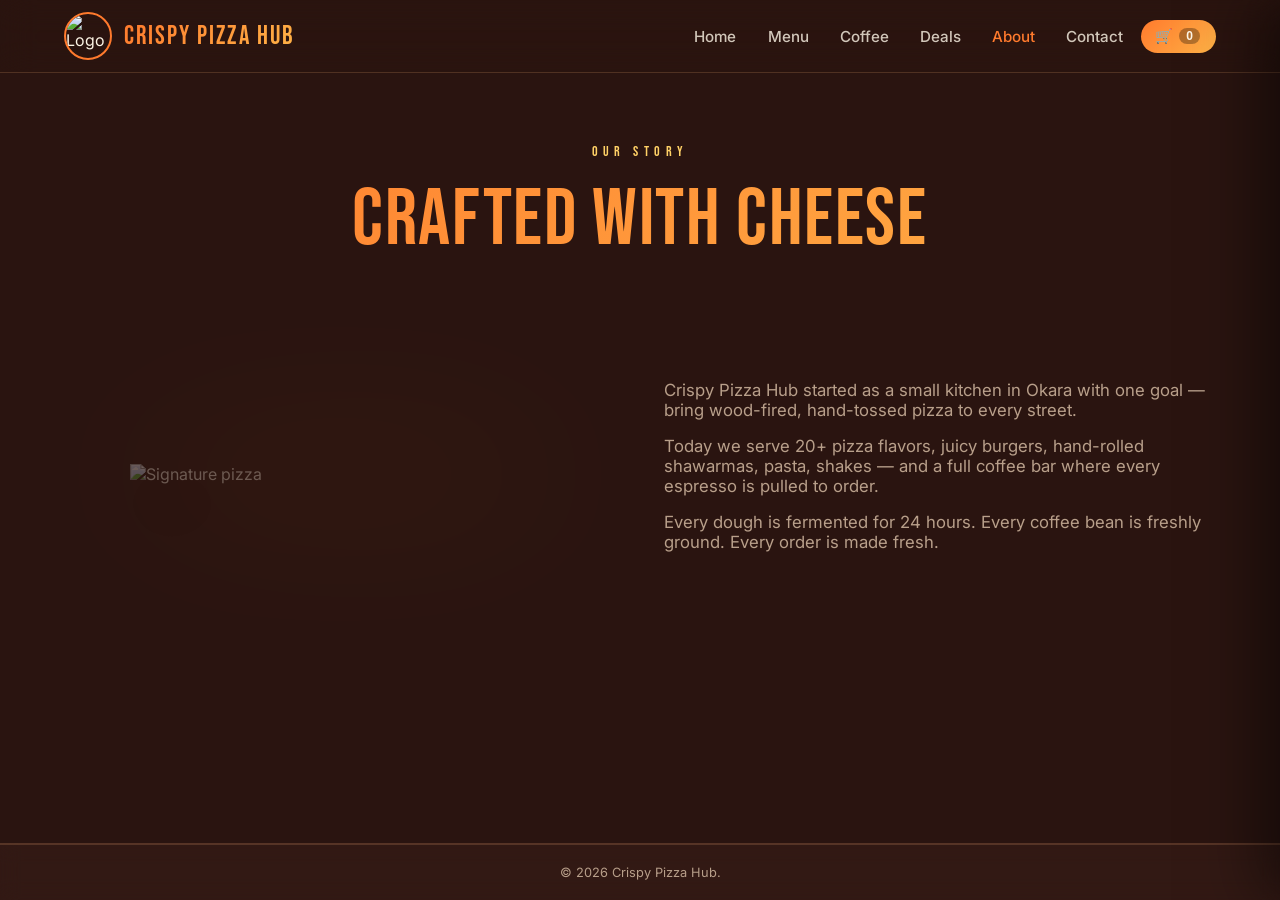
==== about.html @ a02a5085 "Add files via upload" ====
<!DOCTYPE html>
<html lang="en">
<head>
  <meta charset="UTF-8">
  <meta name="viewport" content="width=device-width, initial-scale=1.0">
  <title>About — Crispy Pizza Hub</title>
  <link rel="icon" href="assets/logo.svg">
  <link rel="stylesheet" href="css/style.css">
</head>
<body>
<header class="site-header">
  <div class="header-inner">
    <a href="index.html" class="brand"><img src="assets/logo.svg" alt="Logo"><span class="brand-name text-gradient">Crispy Pizza Hub</span></a>
    <nav class="nav" id="main-nav">
      <a href="index.html">Home</a>
      <a href="menu.html">Menu</a>
      <a href="coffee.html">Coffee</a>
      <a href="deals.html">Deals</a>
      <a href="about.html">About</a>
      <a href="contact.html">Contact</a>
      <button class="cart-btn" id="cart-btn" aria-label="Open cart">🛒 <span class="cart-count" id="cart-count">0</span></button>
    </nav>
    <button class="burger" id="burger" aria-label="Open menu" aria-expanded="false" aria-controls="main-nav">
      <span></span><span></span><span></span>
    </button>
  </div>
</header>

<main>
<section class="page-header animate-fade-up">
  <p class="page-eyebrow">OUR STORY</p>
  <h1 class="page-title text-gradient">Crafted with Cheese</h1>
</section>

<section class="about-section">
  <div class="about-pizza"><img src="assets/pizzas/special.jpg" alt="Signature pizza" onerror="this.style.opacity=0.3"></div>
  <div class="about-text">
    <p>Crispy Pizza Hub started as a small kitchen in Okara with one goal — bring wood-fired, hand-tossed pizza to every street.</p>
    <p>Today we serve 20+ pizza flavors, juicy burgers, hand-rolled shawarmas, pasta, shakes — and a full coffee bar where every espresso is pulled to order.</p>
    <p>Every dough is fermented for 24 hours. Every coffee bean is freshly ground. Every order is made fresh.</p>
  </div>
</section>
</main>

<footer class="site-footer">
  <div class="footer-bottom">© <span id="year"></span> Crispy Pizza Hub.</div>
</footer>

<script src="js/menu-data.js"></script>
<script src="js/cart.js"></script>
<script src="js/main.js"></script>
</body>
</html>
---- css/style.css ----
/* =========================================================
   Crispy Pizza Hub — Global Stylesheet (Pizza + Coffee worlds)
   ========================================================= */
@import url('https://fonts.googleapis.com/css2?family=Bebas+Neue&family=Pacifico&family=Inter:wght@300;400;500;600;700&display=swap');

:root {
  --bg: #2a1410;
  --fg: #fdf5e6;
  --muted: #b89f8a;
  --card: #3a1f18;
  --border: rgba(255, 180, 120, 0.18);
  --primary: #ff7a2d;
  --primary-glow: #ffb347;
  --accent: #ffd166;
  --secondary: #c8341a;
  --gradient-primary: linear-gradient(135deg, #ff7a2d, #ffb347);
  --shadow-glow: 0 30px 80px -20px rgba(255, 122, 45, 0.55);
  --font-display: 'Bebas Neue', 'Impact', sans-serif;
  --font-script: 'Pacifico', cursive;
  --font-body: 'Inter', system-ui, sans-serif;
}

/* === Coffee World theme (applied to <body class="theme-coffee">) === */
body.theme-coffee {
  --bg: #221814;
  --fg: #f1e2c8;
  --muted: #b8a48a;
  --card: #322319;
  --border: rgba(214, 168, 110, 0.2);
  --primary: #c98a52;
  --primary-glow: #e8b07a;
  --accent: #f7c97a;
  --secondary: #5a3920;
  --gradient-primary: linear-gradient(135deg, #5a3920, #c98a52 55%, #e8b07a);
  --shadow-glow: 0 30px 80px -20px rgba(201, 138, 82, 0.55);
}

* { box-sizing: border-box; margin: 0; padding: 0; }
html { scroll-behavior: smooth; }
body {
  background: var(--bg);
  color: var(--fg);
  font-family: var(--font-body);
  overflow-x: hidden;
  min-height: 100vh;
  display: flex;
  flex-direction: column;
  transition: background 0.6s ease, color 0.6s ease;
}
main { flex: 1; padding-top: 80px; }
h1, h2, h3, .font-display {
  font-family: var(--font-display);
  letter-spacing: 0.02em;
  font-weight: 400;
}
a { color: inherit; text-decoration: none; }
img { max-width: 100%; display: block; }
.text-gradient {
  background: var(--gradient-primary);
  -webkit-background-clip: text;
  background-clip: text;
  color: transparent;
}
.font-script { font-family: var(--font-script); }
.container { max-width: 1200px; margin: 0 auto; padding: 0 1.5rem; }

/* ===== HEADER ===== */
.site-header {
  position: fixed; top: 0; left: 0; right: 0; z-index: 50;
  background: rgba(42, 20, 16, 0.55);
  backdrop-filter: blur(18px);
  -webkit-backdrop-filter: blur(18px);
  border-bottom: 1px solid var(--border);
  transition: background 0.6s ease;
}
body.theme-coffee .site-header { background: rgba(26, 20, 16, 0.65); }
.header-inner {
  max-width: 1200px; margin: 0 auto;
  padding: 0.75rem 1.5rem;
  display: flex; align-items: center; justify-content: space-between;
  gap: 1rem;
}
.brand { display: flex; align-items: center; gap: 0.75rem; }
.brand img {
  height: 48px; width: 48px; border-radius: 50%;
  object-fit: cover; border: 2px solid var(--primary);
  transition: transform 0.4s ease, border-color 0.4s ease;
}
.brand:hover img { transform: rotate(15deg); }
.brand-name {
  font-family: var(--font-display);
  font-size: 1.6rem; letter-spacing: 0.08em;
}
.nav { display: flex; gap: 0.25rem; flex-wrap: wrap; align-items: center; }
.nav a {
  padding: 0.5rem 0.85rem;
  font-weight: 500; font-size: 0.95rem;
  color: rgba(253, 245, 230, 0.8);
  border-radius: 8px;
  transition: color 0.2s, background 0.2s;
}
.nav a:hover, .nav a.active { color: var(--primary); }

.cart-btn {
  position: relative;
  background: var(--gradient-primary);
  color: #2a1410;
  padding: 0.5rem 1rem 0.5rem 0.85rem;
  border-radius: 999px;
  border: none; cursor: pointer;
  font-weight: 600; font-size: 0.9rem;
  display: inline-flex; align-items: center; gap: 0.4rem;
  transition: transform 0.2s;
}
.cart-btn:hover { transform: scale(1.05); }
.cart-count {
  background: rgba(0,0,0,0.3);
  color: var(--fg);
  border-radius: 999px;
  font-size: 0.75rem;
  padding: 0.05rem 0.45rem;
  min-width: 1.25rem;
  text-align: center;
}

/* ===== BUTTONS ===== */
.btn {
  display: inline-block;
  padding: 0.95rem 2rem;
  border-radius: 999px;
  font-weight: 600;
  cursor: pointer;
  border: none;
  transition: transform 0.25s ease, box-shadow 0.25s ease, background 0.25s;
  font-family: var(--font-body);
  font-size: 1rem;
}
.btn-primary {
  background: var(--gradient-primary);
  color: #2a1410;
  box-shadow: var(--shadow-glow);
}
.btn-primary:hover { transform: scale(1.05); }
.btn-ghost {
  background: transparent;
  color: var(--fg);
  border: 1px solid rgba(253, 245, 230, 0.3);
}
.btn-ghost:hover { background: rgba(253, 245, 230, 0.08); }
.btn-add {
  background: var(--gradient-primary);
  color: #2a1410;
  padding: 0.55rem 1.1rem;
  border-radius: 999px;
  border: none; cursor: pointer;
  font-weight: 600; font-size: 0.85rem;
  transition: transform 0.2s;
}
.btn-add:hover { transform: scale(1.06); }

/* ===== HERO ===== */
.hero {
  position: relative;
  min-height: calc(100vh - 80px);
  overflow: hidden;
  transition: background-color 1s ease;
}
.hero-glow { position: absolute; inset: 0; transition: background 1s ease; pointer-events: none; }
.hero-inner {
  position: relative; z-index: 2;
  max-width: 1200px; margin: 0 auto;
  padding: 3rem 1.5rem;
  display: grid; grid-template-columns: 1fr;
  gap: 2rem; align-items: center;
  min-height: calc(100vh - 80px);
}
@media (min-width: 768px) { .hero-inner { grid-template-columns: 1fr 1fr; } }
.hero-eyebrow {
  font-family: var(--font-display);
  letter-spacing: 0.4em; color: var(--accent);
  font-size: 0.85rem; margin-bottom: 1rem;
}
.hero-title { font-family: var(--font-display); font-size: clamp(3rem, 8vw, 6rem); line-height: 0.9; margin-bottom: 1.5rem; }
.hero-title span { display: block; }
.hero-tagline { font-size: 1.25rem; color: rgba(253, 245, 230, 0.8); margin-bottom: 2rem; max-width: 28rem; }
body.theme-coffee .hero-tagline { color: rgba(243, 229, 208, 0.8); }
.hero-actions { display: flex; flex-wrap: wrap; gap: 1rem; }
.pizza-stage { position: relative; display: flex; align-items: center; justify-content: center; }
.pizza-img {
  width: min(85vw, 520px); height: auto;
  filter: drop-shadow(0 40px 60px rgba(0,0,0,0.6));
  animation: spin-slow 40s linear infinite;
  transition: transform 0.1s linear;
  will-change: transform;
}
.pizza-blur {
  position: absolute; width: 70%; aspect-ratio: 1;
  background: var(--gradient-primary);
  filter: blur(80px); opacity: 0.45; border-radius: 50%;
  animation: float 6s ease-in-out infinite;
}
.arrow {
  position: absolute; top: 50%; transform: translateY(-50%);
  width: 48px; height: 48px; border-radius: 50%;
  background: rgba(42, 20, 16, 0.5); backdrop-filter: blur(10px);
  border: 1px solid var(--border); color: var(--fg);
  font-size: 1.5rem; cursor: pointer;
  display: grid; place-items: center;
  transition: background 0.2s, color 0.2s; z-index: 3;
}
.arrow:hover { background: var(--primary); color: #2a1410; }
.arrow.left { left: 0.5rem; }
.arrow.right { right: 0.5rem; }
.dots { position: absolute; bottom: 1.5rem; left: 50%; transform: translateX(-50%); display: flex; gap: 0.6rem; z-index: 3; }
.dot { height: 8px; width: 8px; border-radius: 999px; background: rgba(253, 245, 230, 0.3); border: none; cursor: pointer; transition: width 0.3s, background 0.3s; }
.dot.active { width: 36px; background: var(--primary); }

/* Coffee steam */
.steam {
  position: absolute;
  bottom: 60%;
  left: 50%;
  width: 12px; height: 80px;
  background: linear-gradient(to top, rgba(255,255,255,0.5), transparent);
  border-radius: 50%;
  filter: blur(8px);
  opacity: 0;
  animation: steam-rise 4s ease-in-out infinite;
}
.steam:nth-child(2) { animation-delay: 1s; transform: translateX(-30px); }
.steam:nth-child(3) { animation-delay: 2s; transform: translateX(20px); }
@keyframes steam-rise {
  0% { opacity: 0; transform: translateY(0) scale(1); }
  30% { opacity: 0.8; }
  100% { opacity: 0; transform: translateY(-160px) scale(2); }
}

/* ===== FEATURES ===== */
.features {
  max-width: 1200px; margin: 0 auto;
  padding: 6rem 1.5rem;
  display: grid; gap: 1.5rem;
  grid-template-columns: repeat(auto-fit, minmax(260px, 1fr));
}
.feature {
  padding: 2rem; border-radius: 24px;
  background: var(--card);
  border: 1px solid var(--border);
  transition: border-color 0.3s, transform 0.3s;
}
.feature:hover { border-color: var(--primary); transform: translateY(-4px); }
.feature-icon { font-size: 2rem; margin-bottom: 1rem; }
.feature h3 { font-size: 1.6rem; margin-bottom: 0.5rem; }
.feature p { color: var(--muted); }

/* ===== PAGE HEADER ===== */
.page-header { text-align: center; padding: 4rem 1.5rem 2rem; }
.page-eyebrow { font-family: var(--font-display); letter-spacing: 0.4em; color: var(--accent); font-size: 0.85rem; margin-bottom: 0.75rem; }
.page-title { font-size: clamp(2.5rem, 7vw, 5rem); margin-bottom: 1rem; }
.page-sub { color: var(--muted); max-width: 600px; margin: 0 auto; }

/* ===== MENU ===== */
.menu-section-title {
  max-width: 1200px; margin: 3rem auto 1rem; padding: 0 1.5rem;
  display: flex; align-items: center; gap: 1rem;
}
.menu-section-title h2 {
  font-size: clamp(1.8rem, 4vw, 2.6rem);
  color: var(--primary);
}
.menu-section-title .line { flex: 1; height: 1px; background: var(--border); }

.menu-grid {
  max-width: 1200px; margin: 0 auto;
  padding: 1rem 1.5rem 2rem;
  display: grid; gap: 1.5rem;
  grid-template-columns: repeat(auto-fit, minmax(260px, 1fr));
}
.menu-card {
  border-radius: 24px;
  background: var(--card);
  border: 1px solid var(--border);
  overflow: hidden;
  transition: transform 0.5s, border-color 0.5s;
  display: flex; flex-direction: column;
}
.menu-card:hover { transform: translateY(-8px); border-color: var(--primary); }
.menu-img-wrap {
  aspect-ratio: 1;
  background: linear-gradient(135deg, rgba(255,122,45,0.15), rgba(255,179,71,0.15));
  display: grid; place-items: center; overflow: hidden;
}
body.theme-coffee .menu-img-wrap {
  background: linear-gradient(135deg, rgba(212,165,116,0.18), rgba(107,68,35,0.18));
}
.menu-img-wrap img {
  width: 80%; height: 80%; object-fit: contain;
  filter: drop-shadow(0 20px 30px rgba(0,0,0,0.4));
  transition: transform 0.7s ease;
}
.menu-card:hover .menu-img-wrap img { transform: scale(1.1) rotate(8deg); }
.menu-body { padding: 1.25rem; display: flex; flex-direction: column; flex: 1; }
.menu-head {
  display: flex; justify-content: space-between;
  align-items: flex-start; gap: 1rem; margin-bottom: 0.4rem;
}
.menu-head h3 { font-size: 1.4rem; line-height: 1.05; }
.menu-price { font-family: var(--font-display); font-size: 1.4rem; color: var(--primary); white-space: nowrap; }
.menu-desc { color: var(--muted); font-size: 0.85rem; margin-bottom: 0.75rem; flex: 1; }

.size-options {
  display: flex; flex-wrap: wrap; gap: 0.4rem;
  margin: 0.5rem 0 0.85rem;
}
.size-chip {
  background: rgba(255,122,45,0.12);
  border: 1px solid var(--border);
  color: var(--fg);
  padding: 0.3rem 0.6rem;
  border-radius: 999px;
  font-size: 0.75rem; cursor: pointer;
  transition: background 0.2s, border-color 0.2s;
}
.size-chip:hover, .size-chip.active {
  background: var(--gradient-primary);
  color: #2a1410; border-color: transparent;
}
.menu-footer { display: flex; justify-content: space-between; align-items: center; gap: 0.5rem; margin-top: auto; }

/* ===== DEALS ===== */
.deals-grid {
  max-width: 1200px; margin: 0 auto;
  padding: 2rem 1.5rem;
  display: grid; gap: 2rem;
  grid-template-columns: repeat(auto-fit, minmax(300px, 1fr));
}
.deal {
  position: relative; padding: 2rem;
  border-radius: 24px;
  background: var(--card);
  border: 1px solid var(--border);
  overflow: hidden;
  transition: border-color 0.3s;
}
.deal:hover { border-color: var(--primary); }
.deal::after {
  content: ""; position: absolute; top: -80px; right: -80px;
  width: 240px; height: 240px;
  background: var(--gradient-primary);
  opacity: 0.18; filter: blur(60px); border-radius: 50%;
  transition: opacity 0.4s;
}
.deal:hover::after { opacity: 0.35; }
.deal-tag {
  display: inline-block; padding: 0.3rem 0.8rem;
  border-radius: 999px;
  background: rgba(255, 122, 45, 0.2);
  color: var(--primary);
  font-size: 0.75rem; font-weight: 600;
  letter-spacing: 0.15em;
  margin-bottom: 1rem; position: relative; z-index: 1;
}
.deal-icon { font-size: 2.5rem; margin-bottom: 0.75rem; position: relative; z-index: 1; }
.deal h3 { font-size: 1.7rem; margin-bottom: 0.5rem; position: relative; z-index: 1; }
.deal p { color: var(--muted); font-size: 1rem; margin-bottom: 0.75rem; position: relative; z-index: 1; }
.deal-price { font-family: var(--font-display); font-size: 1.6rem; color: var(--accent); position: relative; z-index: 1; display: block; margin-bottom: 0.75rem; }
.deal .btn-add { position: relative; z-index: 1; }

.club-cta {
  max-width: 1200px; margin: 4rem auto;
  padding: 3rem 1.5rem; text-align: center;
  border-radius: 24px;
  background: var(--gradient-primary);
  color: #2a1410;
  box-shadow: var(--shadow-glow);
}
.club-cta h2 { font-size: clamp(2rem, 5vw, 3rem); margin-bottom: 0.5rem; }
.club-cta p { margin-bottom: 1.5rem; opacity: 0.9; }
.club-cta .btn { background: var(--bg); color: var(--fg); }

/* ===== ABOUT / CONTACT ===== */
.about-section {
  max-width: 1200px; margin: 0 auto;
  padding: 4rem 1.5rem; display: grid; gap: 3rem;
  grid-template-columns: 1fr; align-items: center;
}
@media (min-width: 768px) { .about-section { grid-template-columns: 1fr 1fr; } }
.about-pizza { position: relative; display: grid; place-items: center; }
.about-pizza img {
  max-width: 420px; width: 100%;
  animation: spin-slow 40s linear infinite;
  filter: drop-shadow(0 30px 50px rgba(0,0,0,0.5));
}
.about-pizza::before {
  content: ""; position: absolute; inset: 10%;
  background: var(--gradient-primary);
  filter: blur(80px); opacity: 0.3; border-radius: 50%;
}
.about-text p { color: var(--muted); margin-bottom: 1rem; font-size: 1.05rem; }
.contact-grid {
  max-width: 1200px; margin: 0 auto;
  padding: 2rem 1.5rem 4rem;
  display: grid; gap: 3rem; grid-template-columns: 1fr;
}
@media (min-width: 900px) { .contact-grid { grid-template-columns: 1fr 1fr; } }
.contact-card {
  display: flex; gap: 1rem; align-items: flex-start;
  padding: 1.5rem; border-radius: 18px;
  background: var(--card); border: 1px solid var(--border);
  margin-bottom: 1rem; transition: border-color 0.3s;
}
.contact-card:hover { border-color: var(--primary); }
.contact-icon {
  height: 48px; width: 48px; border-radius: 50%;
  background: var(--gradient-primary);
  display: grid; place-items: center;
  font-size: 1.2rem; color: #2a1410; flex-shrink: 0;
}
.contact-card h3 { font-size: 1.3rem; margin-bottom: 0.2rem; }
.contact-card p { color: var(--muted); }

/* ===== FOOTER ===== */
.site-footer {
  margin-top: 6rem;
  background: rgba(58, 31, 24, 0.5);
  backdrop-filter: blur(10px);
  border-top: 1px solid var(--border);
}
body.theme-coffee .site-footer { background: rgba(42, 32, 26, 0.6); }
.footer-inner {
  max-width: 1200px; margin: 0 auto;
  padding: 4rem 1.5rem;
  display: grid; gap: 3rem; grid-template-columns: 1fr;
}
@media (min-width: 768px) { .footer-inner { grid-template-columns: repeat(3, 1fr); } }
.footer-brand { display: flex; align-items: center; gap: 0.75rem; margin-bottom: 1rem; }
.footer-brand img { height: 48px; width: 48px; border-radius: 50%; border: 2px solid var(--primary); }
.footer-brand span { font-family: var(--font-display); font-size: 1.6rem; }
.footer p, .footer li { color: var(--muted); font-size: 0.9rem; line-height: 1.6; }
.footer h3 { color: var(--primary); font-size: 1.4rem; margin-bottom: 1rem; }
.footer ul { list-style: none; display: flex; flex-direction: column; gap: 0.6rem; }
.socials { display: flex; gap: 0.75rem; }
.socials a {
  height: 44px; width: 44px;
  display: grid; place-items: center;
  border-radius: 50%;
  background: rgba(42, 20, 16, 0.6);
  border: 1px solid var(--border);
  color: var(--fg);
  transition: transform 0.25s, background 0.25s, color 0.25s;
}
.socials a:hover { background: var(--gradient-primary); color: #2a1410; transform: scale(1.1); }
.socials svg { width: 20px; height: 20px; }
.footer-bottom { border-top: 1px solid var(--border); text-align: center; padding: 1.25rem; font-size: 0.8rem; color: var(--muted); }

/* ===== CART DRAWER ===== */
.cart-overlay {
  position: fixed; inset: 0;
  background: rgba(0,0,0,0.6);
  z-index: 100; opacity: 0; pointer-events: none;
  transition: opacity 0.3s;
}
.cart-overlay.open { opacity: 1; pointer-events: auto; }
.cart-drawer {
  position: fixed; top: 0; right: 0; bottom: 0;
  width: min(420px, 100vw);
  background: var(--bg);
  border-left: 1px solid var(--border);
  z-index: 101;
  transform: translateX(100%);
  transition: transform 0.4s cubic-bezier(.2,.7,.2,1);
  display: flex; flex-direction: column;
  box-shadow: -20px 0 60px rgba(0,0,0,0.5);
}
.cart-drawer.open { transform: translateX(0); }
.cart-head {
  padding: 1.25rem 1.5rem;
  display: flex; justify-content: space-between; align-items: center;
  border-bottom: 1px solid var(--border);
}
.cart-head h2 { font-size: 1.6rem; color: var(--primary); }
.cart-close {
  background: transparent; border: 1px solid var(--border);
  color: var(--fg); width: 36px; height: 36px;
  border-radius: 50%; cursor: pointer; font-size: 1.2rem;
}
.cart-items { flex: 1; overflow-y: auto; padding: 1rem 1.5rem; }
.cart-empty { color: var(--muted); text-align: center; padding: 3rem 1rem; }
.cart-item {
  display: grid; grid-template-columns: 1fr auto;
  gap: 0.5rem; padding: 1rem 0;
  border-bottom: 1px dashed var(--border);
}
.cart-item-name { font-weight: 600; }
.cart-item-meta { font-size: 0.8rem; color: var(--muted); }
.cart-item-price { color: var(--primary); font-family: var(--font-display); font-size: 1.1rem; }
.qty { display: inline-flex; align-items: center; gap: 0.5rem; margin-top: 0.4rem; }
.qty button {
  width: 26px; height: 26px; border-radius: 50%;
  border: 1px solid var(--border);
  background: var(--card); color: var(--fg);
  cursor: pointer; font-weight: 700;
}
.qty button:hover { border-color: var(--primary); color: var(--primary); }
.cart-remove {
  background: transparent; border: none;
  color: var(--muted); cursor: pointer;
  font-size: 0.75rem; margin-top: 0.4rem;
  text-decoration: underline;
}
.cart-remove:hover { color: var(--secondary); }
.cart-foot {
  padding: 1.25rem 1.5rem;
  border-top: 1px solid var(--border);
  background: var(--card);
}
.cart-total {
  display: flex; justify-content: space-between;
  margin-bottom: 1rem; font-size: 1.2rem;
}
.cart-total strong { font-family: var(--font-display); font-size: 1.6rem; color: var(--primary); }
.cart-form { display: flex; flex-direction: column; gap: 0.6rem; margin-bottom: 1rem; }
.cart-form input, .cart-form textarea {
  background: var(--bg);
  border: 1px solid var(--border);
  border-radius: 10px;
  color: var(--fg);
  padding: 0.7rem 0.9rem;
  font-family: var(--font-body); font-size: 0.9rem;
  outline: none;
  transition: border-color 0.2s;
}
.cart-form input:focus, .cart-form textarea:focus { border-color: var(--primary); }
.cart-form textarea { resize: vertical; min-height: 60px; }
.checkout-btn {
  width: 100%;
  background: #25D366;
  color: white;
  padding: 0.9rem; border-radius: 12px;
  border: none; cursor: pointer;
  font-weight: 700; font-size: 1rem;
  display: flex; align-items: center; justify-content: center; gap: 0.5rem;
  transition: transform 0.2s, box-shadow 0.2s;
}
.checkout-btn:hover { transform: translateY(-2px); box-shadow: 0 10px 30px rgba(37,211,102,0.4); }
.checkout-btn:disabled { opacity: 0.5; cursor: not-allowed; }

/* Toast */
.toast {
  position: fixed; bottom: 2rem; left: 50%;
  transform: translateX(-50%) translateY(120%);
  background: var(--gradient-primary);
  color: #2a1410;
  padding: 0.85rem 1.5rem;
  border-radius: 999px;
  font-weight: 600;
  box-shadow: var(--shadow-glow);
  z-index: 200;
  transition: transform 0.4s cubic-bezier(.2,.7,.2,1);
}
.toast.show { transform: translateX(-50%) translateY(0); }

/* Coffee transition splash */
.world-splash {
  position: fixed; inset: 0; z-index: 999;
  background: radial-gradient(circle at center, #6b4423 0%, #1a1410 70%);
  display: grid; place-items: center;
  opacity: 0; pointer-events: none;
  transition: opacity 0.6s ease;
}
.world-splash.show { opacity: 1; pointer-events: auto; }
.world-splash-text {
  font-family: var(--font-script);
  font-size: clamp(2rem, 6vw, 4rem);
  color: #f3e5d0;
  text-align: center;
  animation: splash-fade 1.2s ease-out;
}
@keyframes splash-fade {
  0% { opacity: 0; transform: scale(0.8); }
  50% { opacity: 1; transform: scale(1); }
  100% { opacity: 0.9; transform: scale(1); }
}

/* ===== ANIMATIONS ===== */
@keyframes spin-slow { from { transform: rotate(0); } to { transform: rotate(360deg); } }
@keyframes float { 0%, 100% { transform: translateY(0); } 50% { transform: translateY(-15px); } }
@keyframes fade-up { from { opacity: 0; transform: translateY(30px); } to { opacity: 1; transform: translateY(0); } }
@keyframes scale-pop { from { opacity: 0; transform: scale(0.4) rotate(-90deg); } to { opacity: 1; transform: scale(1) rotate(0); } }
.animate-fade-up { animation: fade-up 0.8s ease-out both; }
.animate-scale-pop { animation: scale-pop 1s cubic-bezier(0.34, 1.56, 0.64, 1) both; }

/* ===== BURGER / MOBILE NAV ===== */
.burger {
  display: none;
  background: transparent;
  border: 1px solid var(--border);
  color: var(--fg);
  width: 40px; height: 40px;
  border-radius: 10px;
  cursor: pointer;
  align-items: center; justify-content: center;
  flex-direction: column; gap: 4px;
  transition: border-color 0.2s, background 0.2s;
}
.burger:hover { border-color: var(--primary); }
.burger span {
  display: block; width: 18px; height: 2px;
  background: var(--fg); border-radius: 2px;
  transition: transform 0.3s, opacity 0.3s;
}
.burger.open span:nth-child(1) { transform: translateY(6px) rotate(45deg); }
.burger.open span:nth-child(2) { opacity: 0; }
.burger.open span:nth-child(3) { transform: translateY(-6px) rotate(-45deg); }

/* ===== CHEF'S TOP CHOICE ===== */
.chef-section { max-width: 1200px; margin: 4rem auto 2rem; padding: 0 1.5rem; }
.chef-banner {
  display: grid; gap: 2rem;
  grid-template-columns: 1fr;
  align-items: center;
  padding: 2rem;
  border-radius: 28px;
  background: linear-gradient(135deg, rgba(255,122,45,0.18), rgba(200,52,26,0.12));
  border: 1px solid var(--border);
  position: relative; overflow: hidden;
}
@media (min-width: 768px) { .chef-banner { grid-template-columns: 240px 1fr; } }
.chef-avatar {
  width: 200px; height: 200px;
  margin: 0 auto;
  border-radius: 50%;
  background: var(--gradient-primary);
  display: grid; place-items: center;
  font-size: 5rem;
  border: 4px solid var(--primary);
  box-shadow: var(--shadow-glow);
}
.chef-tag {
  display: inline-block;
  padding: 0.3rem 0.8rem;
  border-radius: 999px;
  background: rgba(255, 122, 45, 0.2);
  color: var(--primary);
  font-size: 0.75rem; font-weight: 700;
  letter-spacing: 0.2em;
  margin-bottom: 0.75rem;
}
.chef-name { font-family: var(--font-script); color: var(--accent); font-size: 1.3rem; margin-bottom: 0.5rem; }
.chef-quote { font-size: 1.15rem; font-style: italic; color: var(--fg); line-height: 1.5; margin-bottom: 1rem; }
.chef-pick { color: var(--muted); font-size: 0.95rem; }
.chef-pick strong { color: var(--primary); }

/* ===== REVIEWS ===== */
.reviews-section { padding: 4rem 0; overflow: hidden; }
.reviews-track-wrap {
  position: relative;
  mask-image: linear-gradient(to right, transparent, #000 8%, #000 92%, transparent);
  -webkit-mask-image: linear-gradient(to right, transparent, #000 8%, #000 92%, transparent);
}
.reviews-track {
  display: flex; gap: 1.25rem;
  width: max-content;
  animation: marquee 60s linear infinite;
}
.reviews-track:hover { animation-play-state: paused; }
.review-card {
  flex: 0 0 320px;
  background: var(--card);
  border: 1px solid var(--border);
  border-radius: 18px;
  padding: 1.25rem;
  display: flex; flex-direction: column; gap: 0.6rem;
  transition: border-color 0.3s, transform 0.3s;
}
.review-card:hover { border-color: var(--primary); transform: translateY(-4px); }
.review-head { display: flex; align-items: center; gap: 0.75rem; }
.review-avatar {
  width: 44px; height: 44px; border-radius: 50%;
  background: var(--gradient-primary);
  display: grid; place-items: center;
  color: #2a1410; font-weight: 700; font-size: 1rem;
  flex-shrink: 0;
}
.review-name { font-weight: 600; font-size: 0.95rem; }
.review-meta { font-size: 0.75rem; color: var(--muted); }
.review-stars { color: var(--accent); font-size: 0.9rem; letter-spacing: 0.1em; }
.review-text { color: var(--fg); font-size: 0.9rem; line-height: 1.5; opacity: 0.9; }
@keyframes marquee {
  from { transform: translateX(0); }
  to { transform: translateX(-50%); }
}

/* ===== RESPONSIVE / MOBILE ===== */
@media (max-width: 860px) {
  .burger { display: inline-flex; }
  .nav {
    position: fixed;
    top: 72px; left: 0; right: 0;
    flex-direction: column;
    align-items: stretch;
    gap: 0.25rem;
    background: rgba(42, 20, 16, 0.96);
    backdrop-filter: blur(20px);
    -webkit-backdrop-filter: blur(20px);
    border-bottom: 1px solid var(--border);
    padding: 1rem 1.25rem 1.5rem;
    transform: translateY(-130%);
    transition: transform 0.4s cubic-bezier(.2,.7,.2,1);
    box-shadow: 0 30px 60px rgba(0,0,0,0.4);
    max-height: calc(100vh - 72px);
    overflow-y: auto;
  }
  body.theme-coffee .nav { background: rgba(34, 24, 20, 0.96); }
  .nav.open { transform: translateY(0); }
  .nav a {
    padding: 0.85rem 1rem;
    font-size: 1rem;
    border-radius: 10px;
    border: 1px solid transparent;
  }
  .nav a:hover, .nav a.active {
    background: rgba(255,255,255,0.04);
    border-color: var(--border);
  }
  .nav .cart-btn { margin-top: 0.5rem; justify-content: center; padding: 0.7rem 1rem; font-size: 0.95rem; }
}

@media (max-width: 600px) {
  .brand-name { font-size: 1.2rem; }
  main { padding-top: 72px; }
  .hero-inner { padding: 2rem 1.25rem; gap: 1rem; }
  .pizza-img { width: min(80vw, 360px); }
  .features { padding: 3rem 1.25rem; }
  .menu-grid { padding: 1rem 1rem 2rem; gap: 1rem; }
  .menu-card { border-radius: 18px; }
  .deals-grid { padding: 1.5rem 1.25rem; gap: 1.25rem; }
  .arrow { width: 38px; height: 38px; font-size: 1.2rem; }
  .review-card { flex-basis: 280px; }
  .chef-avatar { width: 150px; height: 150px; font-size: 3.5rem; }
  .footer-inner { padding: 3rem 1.25rem; gap: 2rem; }
}
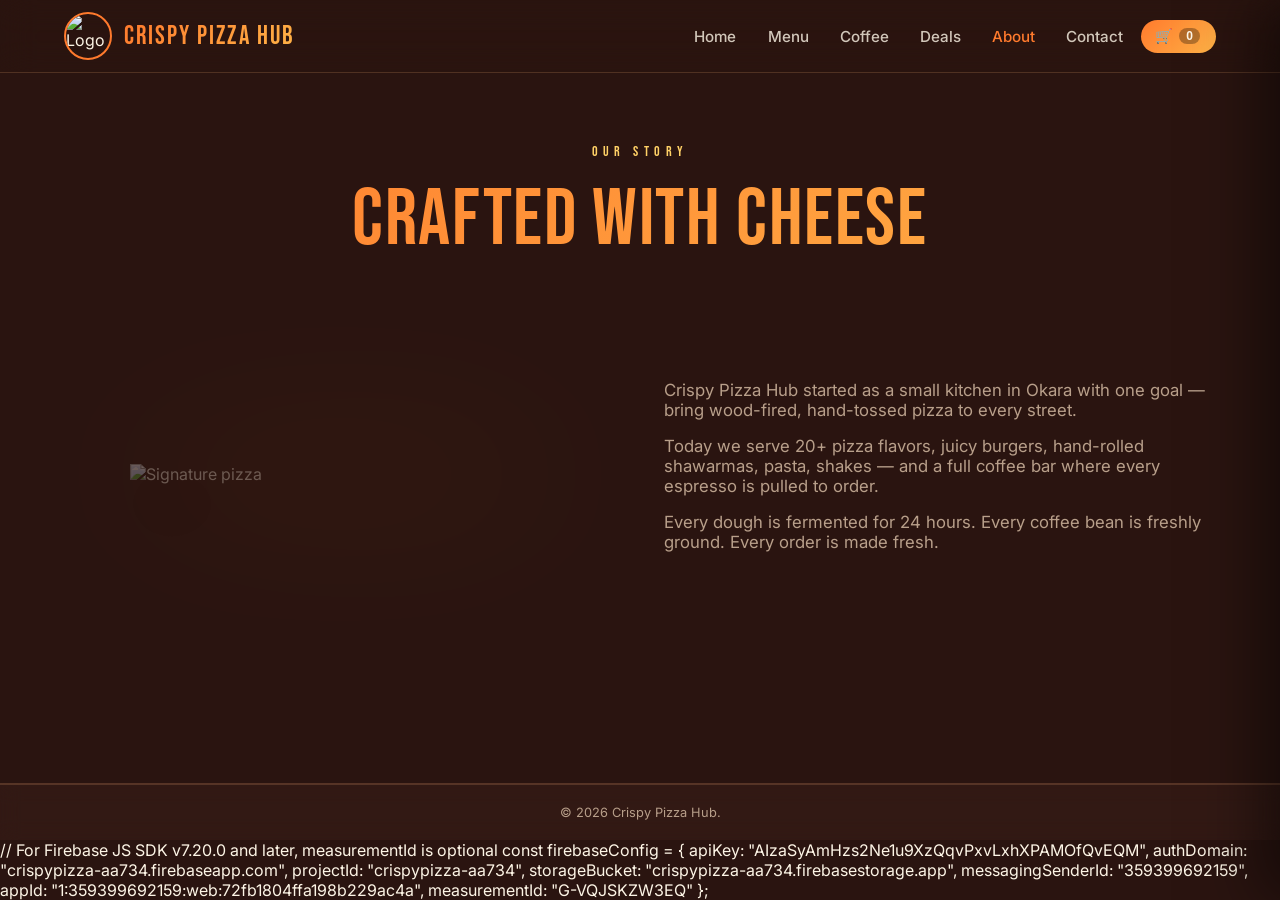
==== commit ba9e1d82: "Update about.html" ====
--- a/about.html
+++ b/about.html
@@ -6,6 +6,14 @@
   <title>About — Crispy Pizza Hub</title>
   <link rel="icon" href="assets/logo.svg">
   <link rel="stylesheet" href="css/style.css">
+  <!-- PWA -->
+<link rel="manifest" href="/manifest.json">
+<meta name="theme-color" content="#c8102e">
+<meta name="mobile-web-app-capable" content="yes">
+<meta name="apple-mobile-web-app-capable" content="yes">
+<meta name="apple-mobile-web-app-status-bar-style" content="black-translucent">
+<meta name="apple-mobile-web-app-title" content="Crispy Pizza">
+<link rel="apple-touch-icon" href="/assets/logo.jpg">
 </head>
 <body>
 <header class="site-header">
@@ -47,6 +55,16 @@
 </footer>
 
 <script src="js/menu-data.js"></script>
+  // For Firebase JS SDK v7.20.0 and later, measurementId is optional
+const firebaseConfig = {
+  apiKey: "AIzaSyAmHzs2Ne1u9XzQqvPxvLxhXPAMOfQvEQM",
+  authDomain: "crispypizza-aa734.firebaseapp.com",
+  projectId: "crispypizza-aa734",
+  storageBucket: "crispypizza-aa734.firebasestorage.app",
+  messagingSenderId: "359399692159",
+  appId: "1:359399692159:web:72fb1804ffa198b229ac4a",
+  measurementId: "G-VQJSKZW3EQ"
+};
 <script src="js/cart.js"></script>
 <script src="js/main.js"></script>
 </body>
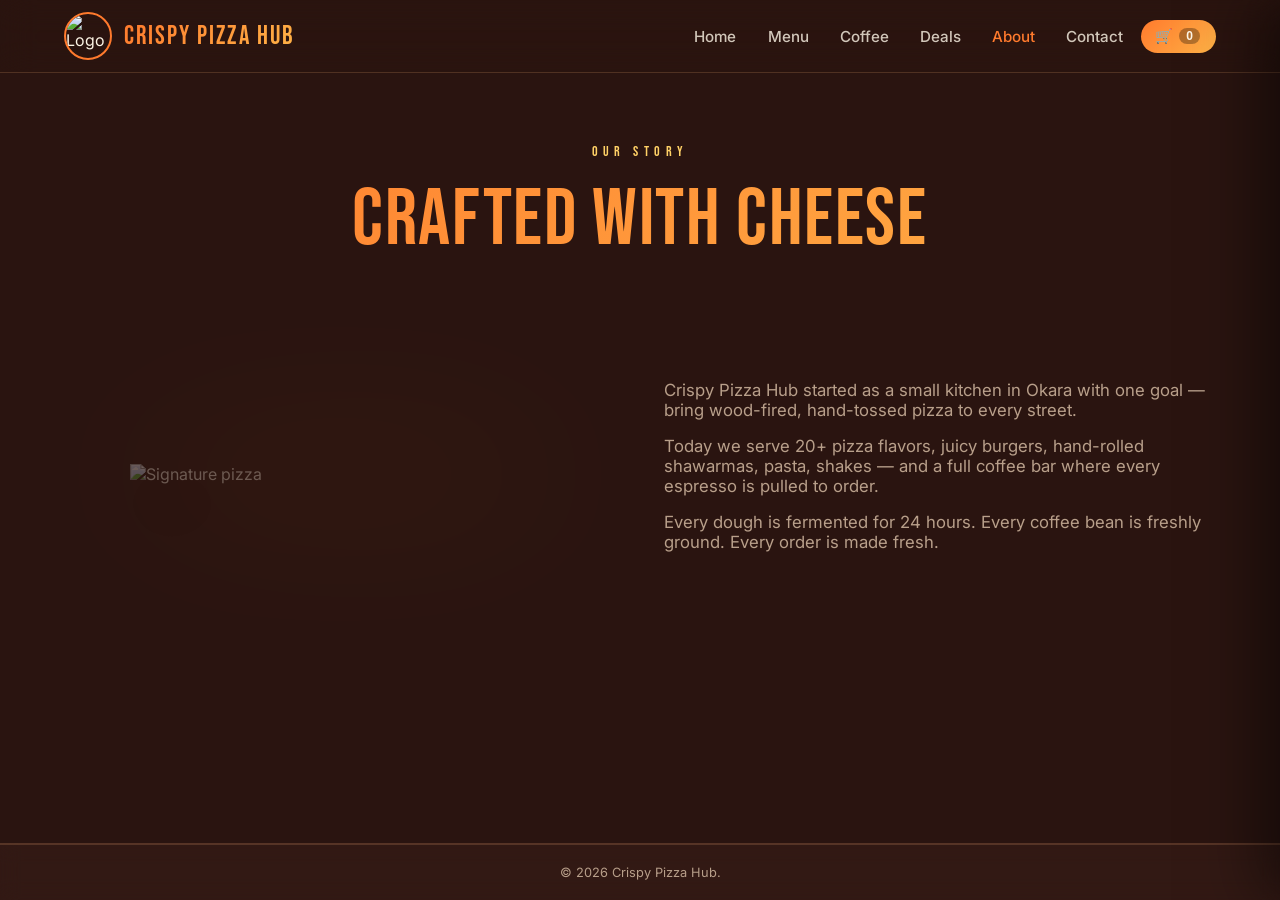
==== commit 46fe56f1: "Update about.html" ====
--- a/about.html
+++ b/about.html
@@ -55,16 +55,30 @@
 </footer>
 
 <script src="js/menu-data.js"></script>
-  // For Firebase JS SDK v7.20.0 and later, measurementId is optional
-const firebaseConfig = {
-  apiKey: "AIzaSyAmHzs2Ne1u9XzQqvPxvLxhXPAMOfQvEQM",
-  authDomain: "crispypizza-aa734.firebaseapp.com",
-  projectId: "crispypizza-aa734",
-  storageBucket: "crispypizza-aa734.firebasestorage.app",
-  messagingSenderId: "359399692159",
-  appId: "1:359399692159:web:72fb1804ffa198b229ac4a",
-  measurementId: "G-VQJSKZW3EQ"
-};
+<!-- FIREBASE SDK -->
+<script src="https://www.gstatic.com/firebasejs/10.12.0/firebase-app-compat.js"></script>
+<script src="https://www.gstatic.com/firebasejs/10.12.0/firebase-firestore-compat.js"></script>
+
+<script>
+  const firebaseConfig = {
+    apiKey: "AIzaSyAmHzs2Ne1u9XzQqvPxvLxhXPAMOfQvEQM",
+    authDomain: "crispypizza-aa734.firebaseapp.com",
+    projectId: "crispypizza-aa734",
+    storageBucket: "crispypizza-aa734.firebasestorage.app",
+    messagingSenderId: "359399692159",
+    appId: "1:359399692159:web:72fb1804ffa198b229ac4a",
+    measurementId: "G-VQJSKZW3EQ"
+  };
+  
+  // Initialize Firebase
+  if (!firebase.apps.length) {
+    firebase.initializeApp(firebaseConfig);
+  }
+  
+  // ✨ THIS IS THE FIX ✨
+  // We name it exactly what cart.js is looking for!
+  window._firebaseDb = firebase.firestore();
+</script>
 <script src="js/cart.js"></script>
 <script src="js/main.js"></script>
 </body>
